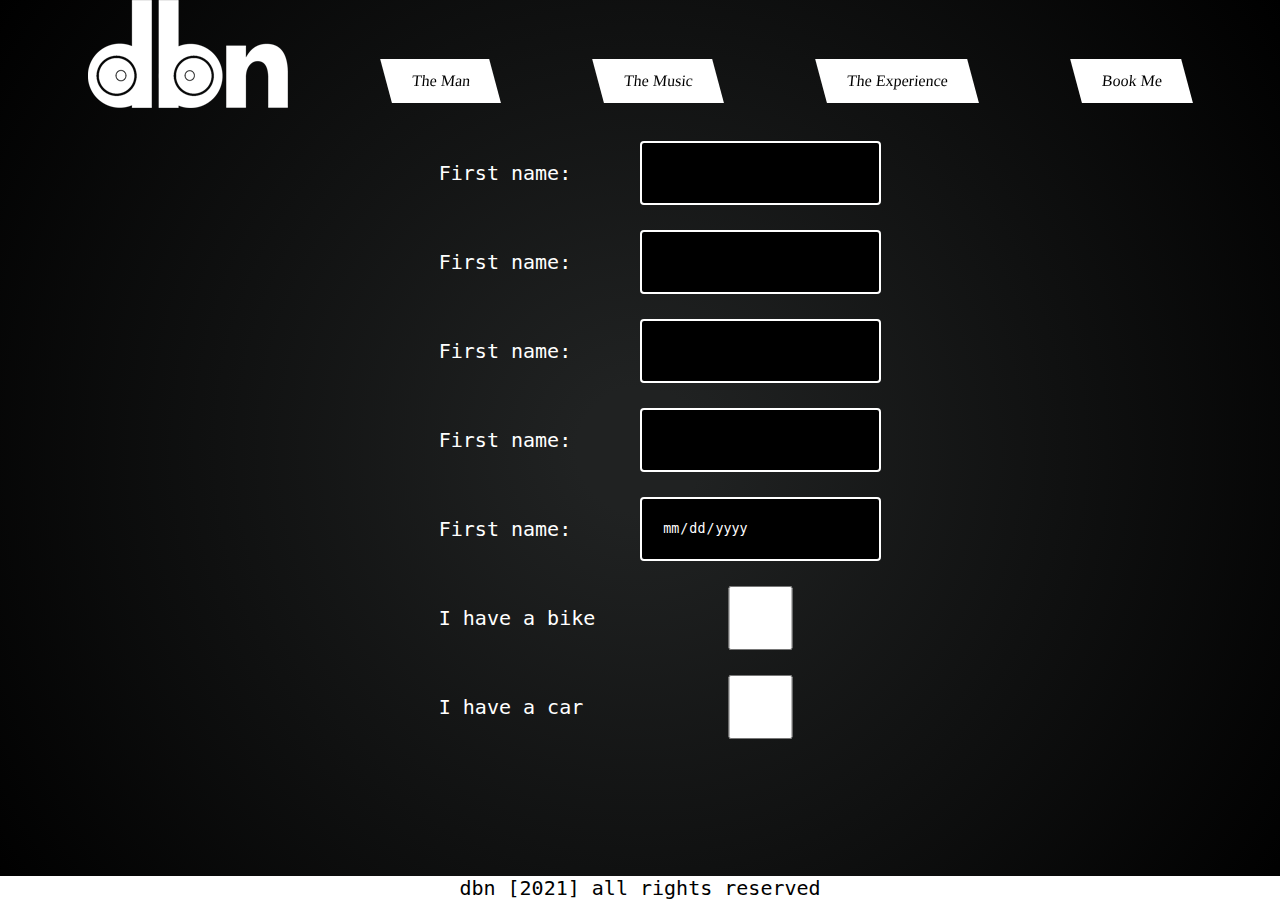
==== book.html @ 33c563da "new pages" ====
<html lang="en">
<head>
    <meta charset="UTF-8">
    <meta name="viewport" content="width=device-width, initial-scale=1.0">
    <title>dbn</title>
    <link rel="stylesheet" href="style.css">
</head>

<body>
    <nav id="navbar">
        <img id="logo" src="logowhite.png" alt="Logo">
        <div class="navitem" onclick="location.href='index.html';"><a class="navlink" href="index.html">The Man</a></div>
        <div class="navitem" onclick="location.href='music.html';"><a class="navlink" href="music.html">The Music</a></div>
        <div class="navitem" onclick="location.href='exp.html';"><a class="navlink" href="exp.html">The Experience</a></div>
        <div class="navitem" onclick="location.href='book.html';"><a class="navlink" href="book.html">Book Me</a></div>
    </nav>

    <section id="content">
       <form action="">
        <label for="">First name:</label>
        <input type="text">

        <label for="">First name:</label>
        <input type="text">

        <label for="">First name:</label>
        <input type="text">

        <label for="">First name:</label>
        <input type="text">

        <label for="">First name:</label>
        <input type="date">

        <label for="vehicle1"> I have a bike</label>
        <input type="checkbox" id="vehicle2" name="vehicle2" value="Car">
        <label for="vehicle2"> I have a car</label>
        <input type="checkbox" id="vehicle3" name="vehicle3" value="Boat">
       </form>
    </section>

    <footer id="footer">
        dbn [2021] all rights reserved
    </footer>
</body>
</html>
---- style.css ----
:root {
    --sigred:  rgb(182, 53, 53);
    --turk:  rgb(56, 168, 140);
}

body {
    background: rgb(32,34,34);
    background: radial-gradient(circle, rgba(32,34,34,1) 8%, rgba(0,0,0,1) 100%);
    margin: 0;
    color: white;
    font-family: monospace;
    font-size: 20px;
}

#navbar {
    width: 100%;
    display: flex;
    flex-wrap: wrap;
    justify-content: space-evenly;
    font-family: Verdana;
    position: fixed;
    padding-bottom: 1%;
}

#logo {
    max-width: 100%;
    height: auto;
    padding: 0 5px 5px 5px;
}

.navitem {
    margin: 10px;
    padding: 1% 2%;
    background-color: white;
    transform: skewX(15deg);
    align-self: flex-end;
    border: none;
}

.navitem:hover {
    background-color: var(--sigred);
    animation-name: pump;
    animation-duration: 1s;
    animation-iteration-count: infinite;
    cursor: pointer;
}

@keyframes pump {
    50% {
        transform: skewX(10deg) scale(1.05);
    }
}

.navlink {
    display: block;
    transform: skewX(-20deg);
    font-size: 16px;
    text-decoration: none;
    color: black;
}

.navlink:hover {
    color: black;
}

#titlesection {
    display: flex;
    flex-direction: column;
    justify-content: center;
    align-items: center;
    width: 100%;
    height: 100vh;
}

h1 {
    font-size: 10vw;
    margin: 0;
    color: var(--turk);
}

h2 {
    color:silver;
    margin: 0;
}

#content {
    display: flex;
    flex-direction: column;
    justify-content: center;
    align-items: center;
    width: 100%;
    height: 100vh;
}

.video {
    width: 50%;
    height: 50%;
}

@media (max-width: 1000px){
    #content {
        width: 95%;
    }
}

@media (max-width: 600px){
    #logo {
        width: 105px;
    }

    .video {
        width: 50vh;
        height: 50vw;
    }
}

form {
    display: grid;
    grid-template-columns: auto auto;
    grid-gap: 5px;
}

label {
    padding: 20px;
    margin: 10px;
}

input {
    width: 100%;
    background-color: black;
    border: 2px solid white;
    border-radius: 4px;
    padding: 20px;
    margin: 10px;
    color: white;
}

input:focus {
    outline: none;
    border: 2px solid var(--sigred);
    color: var(--sigred);
}

#footer {
    background-color: white;
    position: fixed;
    width: 100%;
    bottom: 0;
    text-align: center;
    color: black;
    padding: 
}
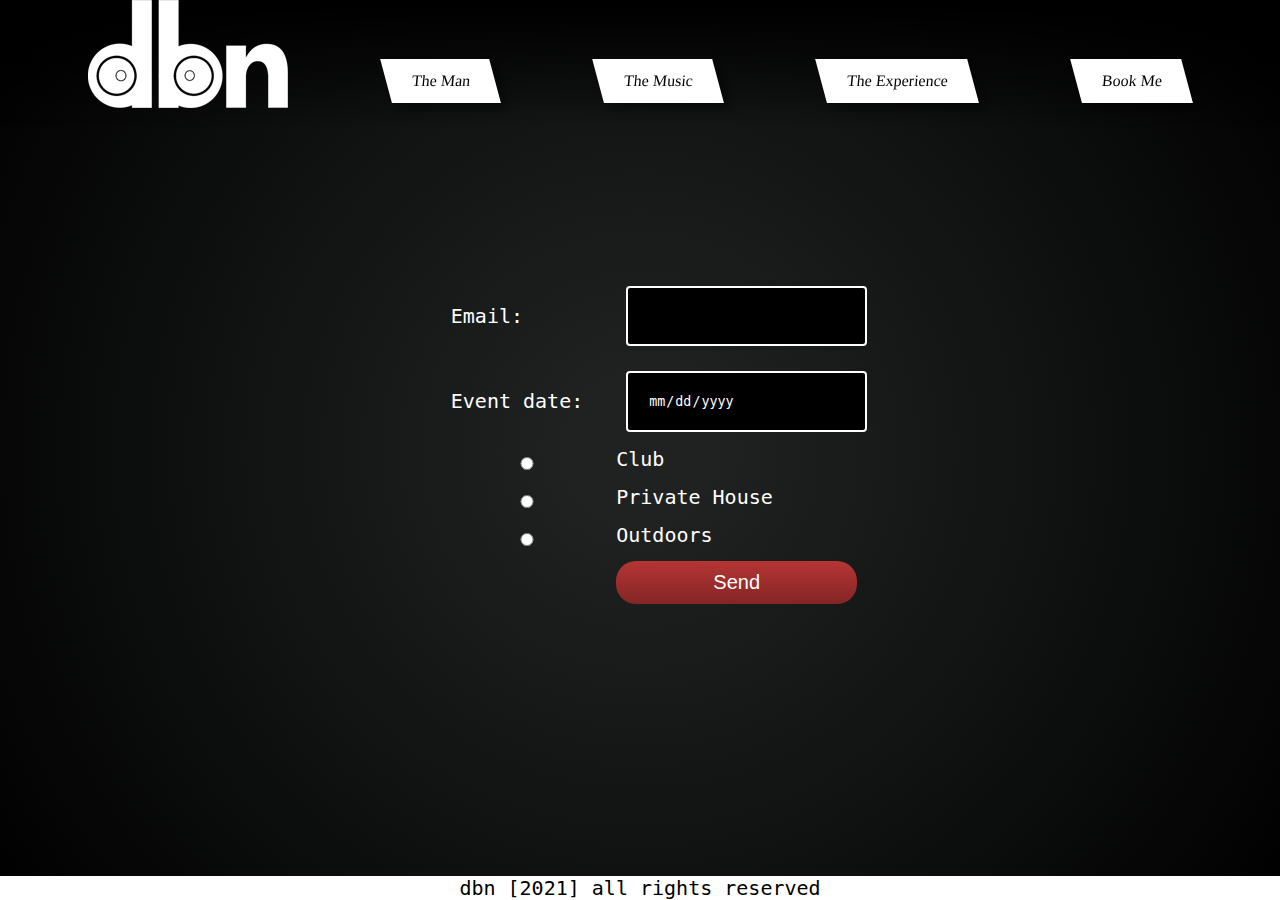
==== commit 0310ac7f: "finalizing form" ====
--- a/book.html
+++ b/book.html
@@ -17,25 +17,18 @@
 
     <section id="content">
        <form action="">
-        <label for="">First name:</label>
-        <input type="text">
+        <label for="email">Email:</label>
+        <input type="email" id="email" name="email">
 
-        <label for="">First name:</label>
-        <input type="text">
+        <label for="date">Event date:</label>
+        <input type="date" id="date">
 
-        <label for="">First name:</label>
-        <input type="text">
+        <input type="radio" id="club" name="venue">Club</input>
+        <input type="radio" id="house" name="venue">Private House</input>
+        <input type="radio" id="outdoors" name="venue">Outdoors</input>
 
-        <label for="">First name:</label>
-        <input type="text">
-
-        <label for="">First name:</label>
-        <input type="date">
-
-        <label for="vehicle1"> I have a bike</label>
-        <input type="checkbox" id="vehicle2" name="vehicle2" value="Car">
-        <label for="vehicle2"> I have a car</label>
-        <input type="checkbox" id="vehicle3" name="vehicle3" value="Boat">
+        <div></div>
+        <button class="button" action="">Send</button>
        </form>
     </section>
 
--- a/style.css
+++ b/style.css
@@ -1,5 +1,6 @@
 :root {
     --sigred:  rgb(182, 53, 53);
+    --darkred:  rgb(131, 37, 37);
     --turk:  rgb(56, 168, 140);
 }
 
@@ -20,6 +21,7 @@
     font-family: Verdana;
     position: fixed;
     padding-bottom: 1%;
+    background-image: linear-gradient(to top, rgba(255,0,0,0), rgba(0,0,0,1));
 }
 
 #logo {
@@ -35,6 +37,7 @@
     transform: skewX(15deg);
     align-self: flex-end;
     border: none;
+    box-shadow: 5px 5px 10px 0px rgba(0,0,0,0.5);
 }
 
 .navitem:hover {
@@ -100,6 +103,7 @@
 @media (max-width: 1000px){
     #content {
         width: 95%;
+        padding-top: 100px;
     }
 }
 
@@ -121,7 +125,7 @@
 }
 
 label {
-    padding: 20px;
+    padding: 2vh;
     margin: 10px;
 }
 
@@ -141,6 +145,21 @@
     color: var(--sigred);
 }
 
+.button {
+    border: 0;
+    color: white;
+    background-image: linear-gradient(to bottom, var(--sigred),var(--darkred));
+    padding: 10px;
+    border-radius: 20px;
+    font-size: 20px;
+    cursor: pointer;
+}
+
+.button:hover {
+    background-image: linear-gradient(to top, var(--sigred),var(--darkred));
+    cursor: pointer;
+}
+
 #footer {
     background-color: white;
     position: fixed;
@@ -148,5 +167,4 @@
     bottom: 0;
     text-align: center;
     color: black;
-    padding: 
 }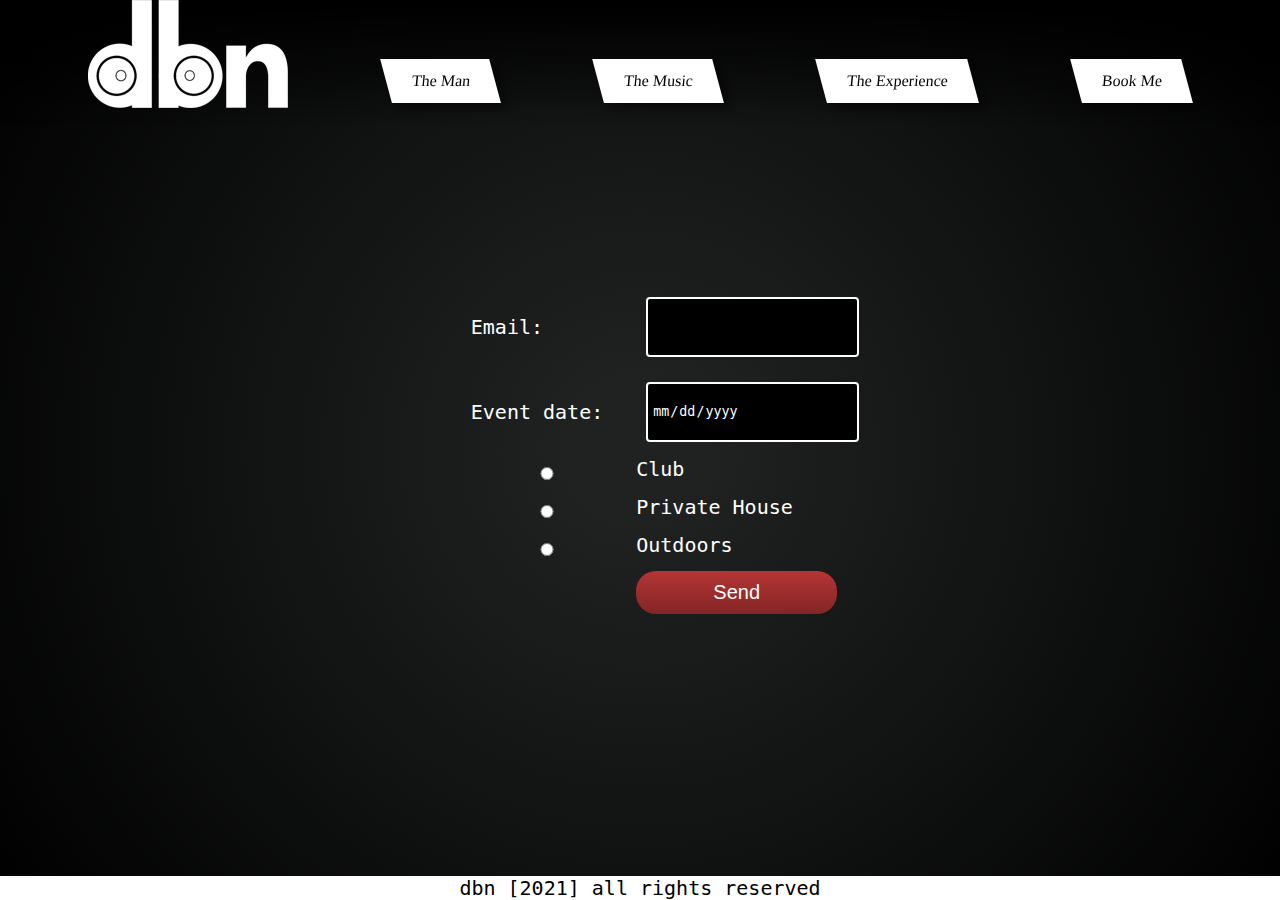
==== commit 38a71336: "added doctype" ====
--- a/book.html
+++ b/book.html
@@ -1,8 +1,12 @@
+<!DOCTYPE html>
 <html lang="en">
 <head>
     <meta charset="UTF-8">
     <meta name="viewport" content="width=device-width, initial-scale=1.0">
-    <title>dbn</title>
+    <meta http-equiv='cache-control' content='no-cache'> 
+    <meta http-equiv='expires' content='0'> 
+    <meta http-equiv='pragma' content='no-cache'>
+    <title>Book Me</title>
     <link rel="stylesheet" href="style.css">
 </head>
 
--- a/style.css
+++ b/style.css
@@ -38,6 +38,7 @@
     align-self: flex-end;
     border: none;
     box-shadow: 5px 5px 10px 0px rgba(0,0,0,0.5);
+    user-select: none;
 }
 
 .navitem:hover {
@@ -84,6 +85,7 @@
 h2 {
     color:silver;
     margin: 0;
+    font-size: 3vw;
 }
 
 #content {
@@ -103,7 +105,6 @@
 @media (max-width: 1000px){
     #content {
         width: 95%;
-        padding-top: 100px;
     }
 }
 
@@ -134,7 +135,7 @@
     background-color: black;
     border: 2px solid white;
     border-radius: 4px;
-    padding: 20px;
+    padding: 2%;
     margin: 10px;
     color: white;
 }
